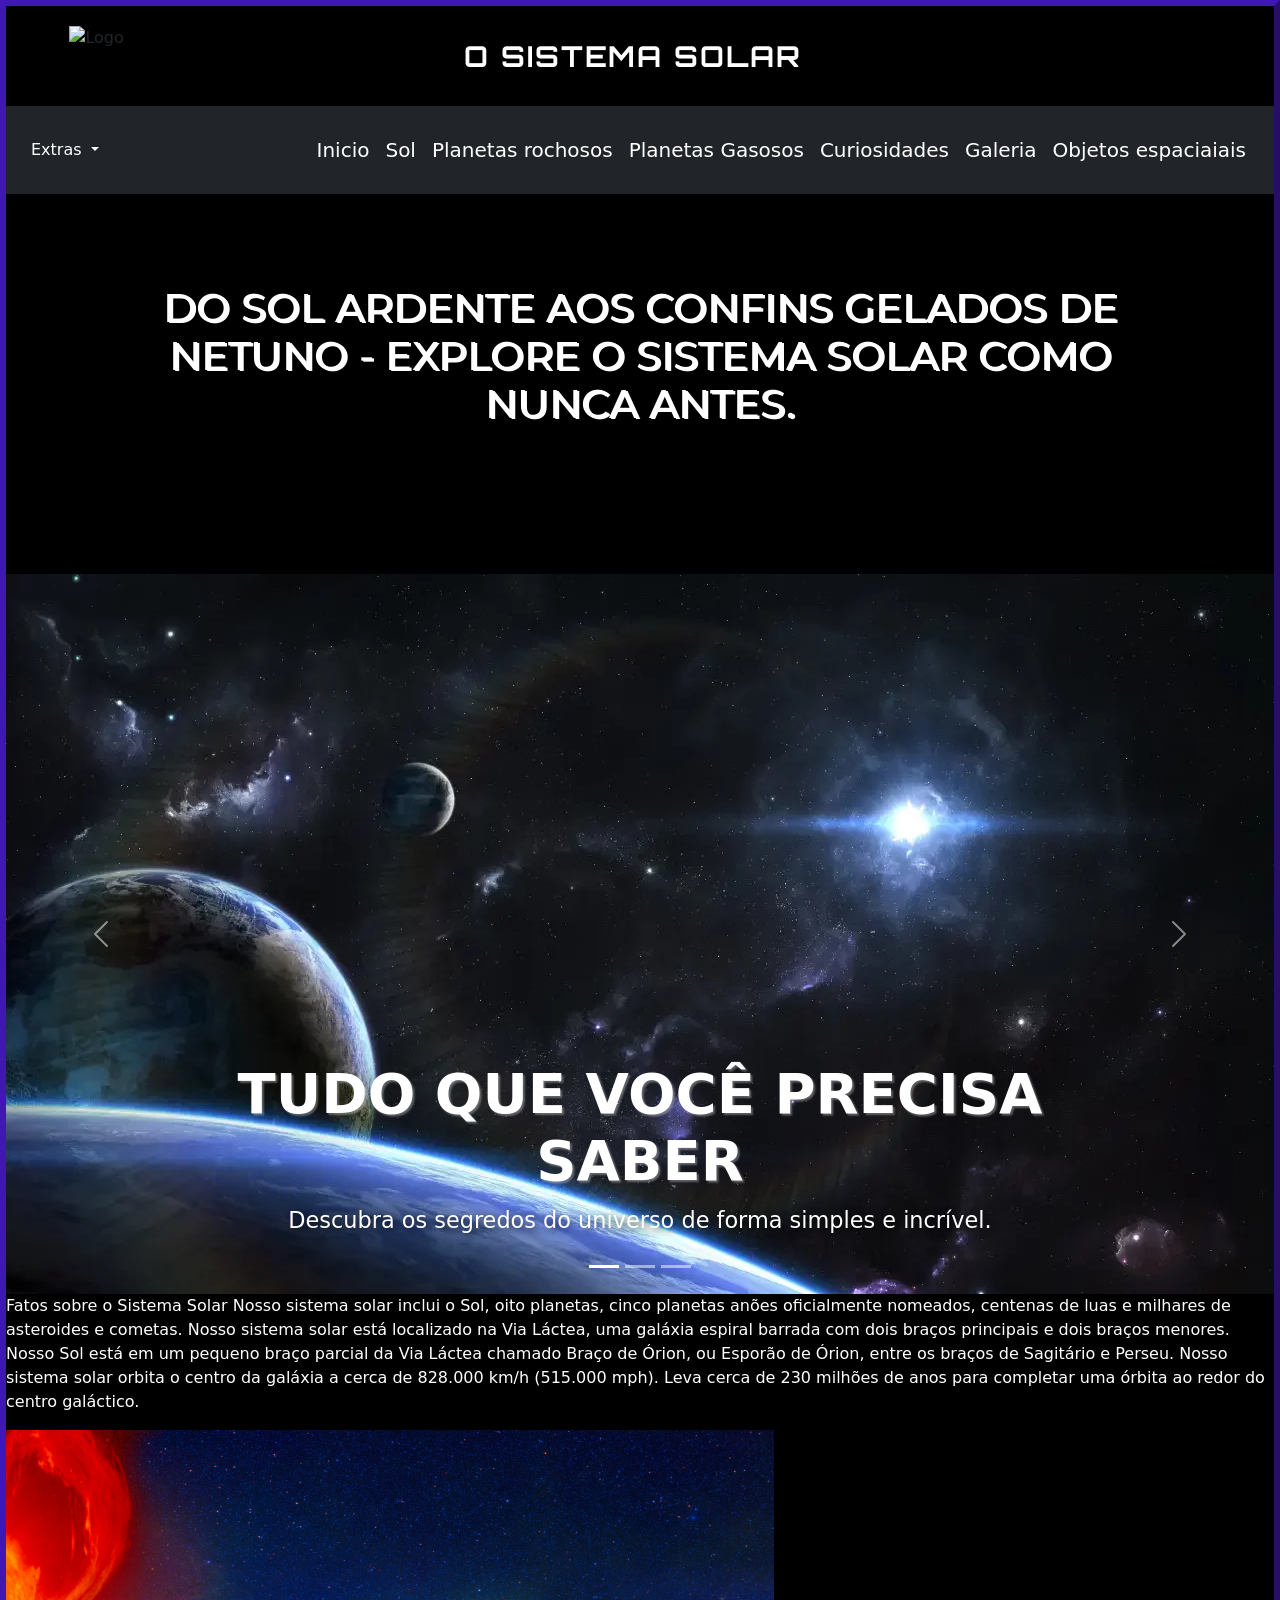
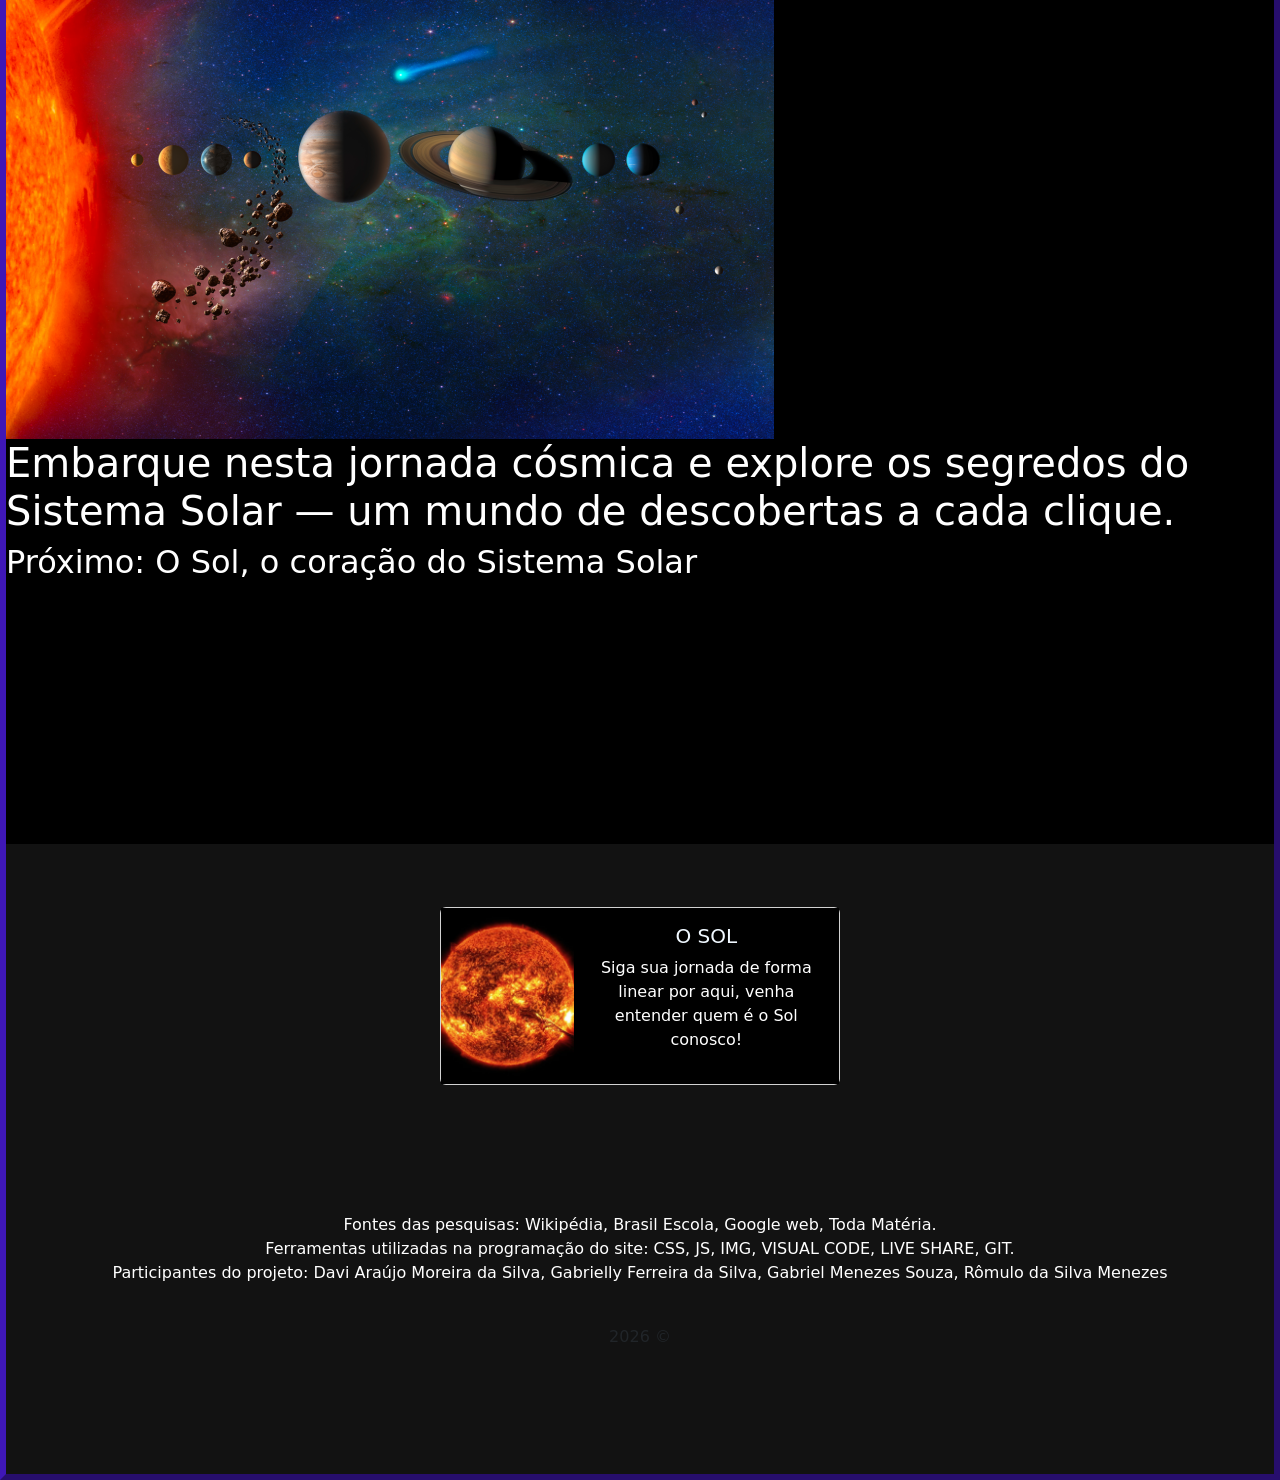
==== sistema-solar-github1/index.html @ 9ed2bcf4 "added the whole site arquivos do pendrive" ====
<!doctype html>
<html lang="en">
  <head>
    <meta charset="utf-8">
    <meta name="viewport" content="width=device-width, initial-scale=1">
    <title>Principal</title>
    
    <link href="https://cdn.jsdelivr.net/npm/bootstrap@5.3.8/dist/css/bootstrap.min.css" rel="stylesheet" 
    integrity="sha384-sRIl4kxILFvY47J16cr9ZwB07vP4J8+LH7qKQnuqkuIAvNWLzeN8tE5YBujZqJLB" crossorigin="anonymous">

    <link rel="preconnect" href="https://fonts.googleapis.com">
    <link rel="preconnect" href="https://fonts.gstatic.com" crossorigin>
    <link href="https://fonts.googleapis.com/css2?family=Montserrat:ital,wght@0,100..900;1,100..900&family=Orbitron:wght@400..900&display=swap" rel="stylesheet">

    <link rel="stylesheet" href="css/index.css">
  </head>
  <body>
  <div class="layout">  
   <header>
        <div class="header-top">
          <div class="container-logo-titulo">
            <img src="/img/Gemini_Generated_Image_xjdbs6xjdbs6xjdb.png" alt="Logo" class="logo-img">
            <h1 class="main-title">O SISTEMA SOLAR</h1>
          </div>
        </div>

              <nav class="navbar navbar-expand-lg navbar-dark bg-dark">  <!-- NAV BAR -->
        <div class="container-fluid">
          <button class="navbar-toggler" type="button" data-bs-toggle="collapse" data-bs-target="#navbarNavDarkDropdown" aria-controls="navbarNavDarkDropdown" aria-expanded="false" aria-label="Toggle navigation">
            <span class="navbar-toggler-icon"></span>
          </button>
          <div class="collapse navbar-collapse" id="navbarNavDarkDropdown">
            <ul class="navbar-nav">
              <li class="nav-item dropdown">
                <button class="btn btn-dark dropdown-toggle" data-bs-toggle="dropdown" aria-expanded="false">
                  Extras
                </button>
                <ul class="dropdown-menu dropdown-menu-dark">
                  <li><a class="dropdown-item" href="pag8.html">Quiz</a></li>          
                  <li><a class="dropdown-item" href="pag9.html">Feedback</a></li>
                </ul>
              </li>
            </ul>----------------------------------------------------------------------------
                <a class="navbar-brand" href="index.html">Inicio</a>
                <a class="navbar-brand" href="pag2.html">Sol</a>
                <a class="navbar-brand" href="pag3.html">Planetas rochosos</a>
                <a class="navbar-brand" href="pag4.html">Planetas Gasosos</a>
                <a class="navbar-brand" href="pag5.html">Curiosidades</a>
                <a class="navbar-brand" href="pag6.html">Galeria</a>
                <a class="navbar-brand" href="pag7.html">Objetos espaciaiais</a>
          </div>
        </div>
      </nav>
   </header>
      
 <main>
      <div class="titulomain">
      <h1>Do sol ardente aos confins gelados de netuno - explore o Sistema Solar como nunca antes.</h1>
      </div>
      <br><br>
      <div id="carouselExampleCaptions" class="carousel slide">

        <div class="carousel-indicators">
          <button type="button" data-bs-target="#carouselExampleCaptions" data-bs-slide-to="0" class="active"></button>
          <button type="button" data-bs-target="#carouselExampleCaptions" data-bs-slide-to="1"></button>
          <button type="button" data-bs-target="#carouselExampleCaptions" data-bs-slide-to="2"></button>
        </div>

        <div class="carousel-inner">

          <div class="carousel-item active">
            <img src="img/GettyImages-976979300-1280x720.webp" class="d-block w-100">
            <div class="carousel-caption custom-caption">
              <h2>TUDO QUE VOCÊ PRECISA SABER</h2>
              <p>Descubra os segredos do universo de forma simples e incrível.</p>
            </div>
          </div>

          <div class="carousel-item">
            <img src="img/sol_1758863387725.jpg" class="d-block w-100">
            <div class="carousel-caption custom-caption">
              <h2>O SOL</h2>
              <p>A estrela que sustenta a vida e domina o nosso sistema.</p>
            </div>
          </div>

          <div class="carousel-item">
            <img src="img/images.jpeg" class="d-block w-100">
            <div class="carousel-caption custom-caption">
              <h2>DESAFIE-SE</h2>
              <p>Teste seus conhecimentos e veja até onde você consegue chegar.</p>
            </div>
          </div>

        </div>

        <button class="carousel-control-prev" type="button" data-bs-target="#carouselExampleCaptions" data-bs-slide="prev">
          <span class="carousel-control-prev-icon"></span>
        </button>

        <button class="carousel-control-next" type="button" data-bs-target="#carouselExampleCaptions" data-bs-slide="next">
          <span class="carousel-control-next-icon"></span>
        </button>

      </div>


     <p> Fatos sobre o Sistema Solar
Nosso sistema solar inclui o Sol, oito planetas, cinco planetas anões oficialmente nomeados, centenas de luas e milhares de asteroides e cometas.
Nosso sistema solar está localizado na Via Láctea, uma galáxia espiral barrada com dois braços principais e dois braços menores.
 Nosso Sol está em um pequeno braço parcial da Via Láctea chamado Braço de Órion, ou Esporão de Órion, entre os braços de Sagitário e Perseu. 
 Nosso sistema solar orbita o centro da galáxia a cerca de 828.000 km/h (515.000 mph). Leva cerca de 230 milhões de anos para completar uma órbita
ao redor do centro galáctico. </p>

<img src="img/edu-solar-system-large.webp" alt="">

<h1>Embarque nesta jornada cósmica e explore os segredos do Sistema Solar — um mundo de descobertas a cada clique.</h1>
<h2> Próximo: O Sol, o coração do Sistema Solar </h2>

 </main>
 <footer>
    <div class="cardsFooter">
          <br><br>
           <div class="card mb-3" >
              <div class="row g-0">
               <div class="col-md-4">
                <a href="/pag2.html"><img src="img/sol_1758863387725.jpg" alt="18rem"></a>
               </div>
                 <div class="col-md-8">
                <div class="card-body">
                 <h5 class="card-title">O SOL</h5>
                <p class="card-text"> <a href="pag2.html">Siga sua jornada de forma linear por aqui, venha entender quem é o Sol conosco!</a> </p>
               <p class="card-text"><small class="text-body-secondary"></small></p>
               </div>
               </div>
             </div>
           </div> 
    </div>
      <br> <br>
       <p class="paragrafo"> Fontes das pesquisas: Wikipédia, Brasil Escola, Google web, Toda Matéria. <br>
           Ferramentas utilizadas na programação do site: CSS, JS, IMG, VISUAL CODE, LIVE SHARE, GIT. <br>
         Participantes do projeto: Davi Araújo Moreira da Silva, Gabrielly Ferreira da Silva, Gabriel Menezes Souza, Rômulo da Silva Menezes <br> <br>
       </p>
       <p>2026 &copy;</p>
</footer>
  </div>
    <script src="https://cdn.jsdelivr.net/npm/bootstrap@5.3.8/dist/js/bootstrap.bundle.min.js" integrity="sha384-FKyoEForCGlyvwx9Hj09JcYn3nv7wiPVlz7YYwJrWVcXK/BmnVDxM+D2scQbITxI" crossorigin="anonymous"></script>
  </body>
</html>
---- sistema-solar-github1/css/index.css ----
html, body{
    border: 3px solid rgba(68, 27, 218, 0.612);
    border-style:outset;
    box-sizing: border-box;
    background-color: rgb(38, 11, 70);
}
.layout{

    display: grid;
    grid-template-columns: 1fr;
    grid-template-rows: auto 250vh 70vh;
    grid-template-areas: 
    "header header"
    "main main"
    "footer footer";
}
header{
    background-color: rgb(0, 0, 0);
    grid-area: header;
}
.main-title {
    font-family: 'Orbitron', sans-serif;
    color: white;
    margin: 0;
    font-size: 1.8rem;
    font-weight: 700;
    text-transform: uppercase;
    letter-spacing: 2px; /* Dá um toque mais moderno */
}

/* Container que segura a logo e o título */
.header-top {
    background-color: rgb(0, 0, 0);
    padding: 20px 5%;      /* Espaço em cima/baixo e 5% nas laterais */
    display: flex;         /* Habilita o modo de caixa flexível */
    justify-content: flex-start; /* Alinha tudo no início (esquerda) */
}

.container-logo-titulo {
    display: flex;         /* Coloca os itens internos lado a lado */
    align-items: center;    /* Centraliza verticalmente a logo com o texto */
}

/* Estilo da Logo */
.logo-img {
    height: 60px;          /* Ajuste o tamanho da sua logo aqui */
    width: auto;
    margin-right: 340px;    /* Espaço entre a logo e o título */
}



main{
    color: white;
    background-color: rgb(0, 0, 0);
   
    grid-area: main;
}
.titulomain {
    font-family: 'Montserrat', sans-serif;
    text-transform: uppercase;
    font-weight:bold;
    color: white;
    text-shadow: 2px 1px white;
    text-align: center;
    padding: 50px;
    margin: 40px;

}
.carousel-inner {
    height: 80vh;
    width: 150vh;
    margin: 0 auto; /* centraliza horizontalmente */
}

#carouselExampleCaptions {
    display: flex;
    justify-content: center; /* centraliza o conteúdo interno */
}

.carousel-item {
    height: 100%;
}

.carousel-item img {
    height: 100%;
    width: 100%;
    object-fit: cover;
} 

.custom-caption h2 {
    font-size: 3.5rem;
    font-weight: bold;
    margin-bottom: 10px;
    text-shadow: 2px 2px 2px rgba(255, 255, 255, 0.322);
}


.custom-caption p {
    font-size: 1.4rem;
    text-shadow: 2px 2px 8px rgba(0, 0, 0, 0.8);
}

footer{
    background-color: rgb(18, 18, 18);
    text-align: center;
}

.cardsFooter{
    display: flex;
    justify-content: center;
    align-items: center;
    padding: 5%;
}

.cardsFooter .card{
    max-width: 400px;
}

.cardsFooter .col-md-4 img {
    width: 100%;
    height: 100%;
    object-fit: cover;
}

.cardsFooter .card a{
    color: white;
    text-decoration: none;
}

.cardsFooter .card-body{
    color: aliceblue;
    background-color: black;
}

.paragrafo{
    color: rgb(255, 255, 255);
}
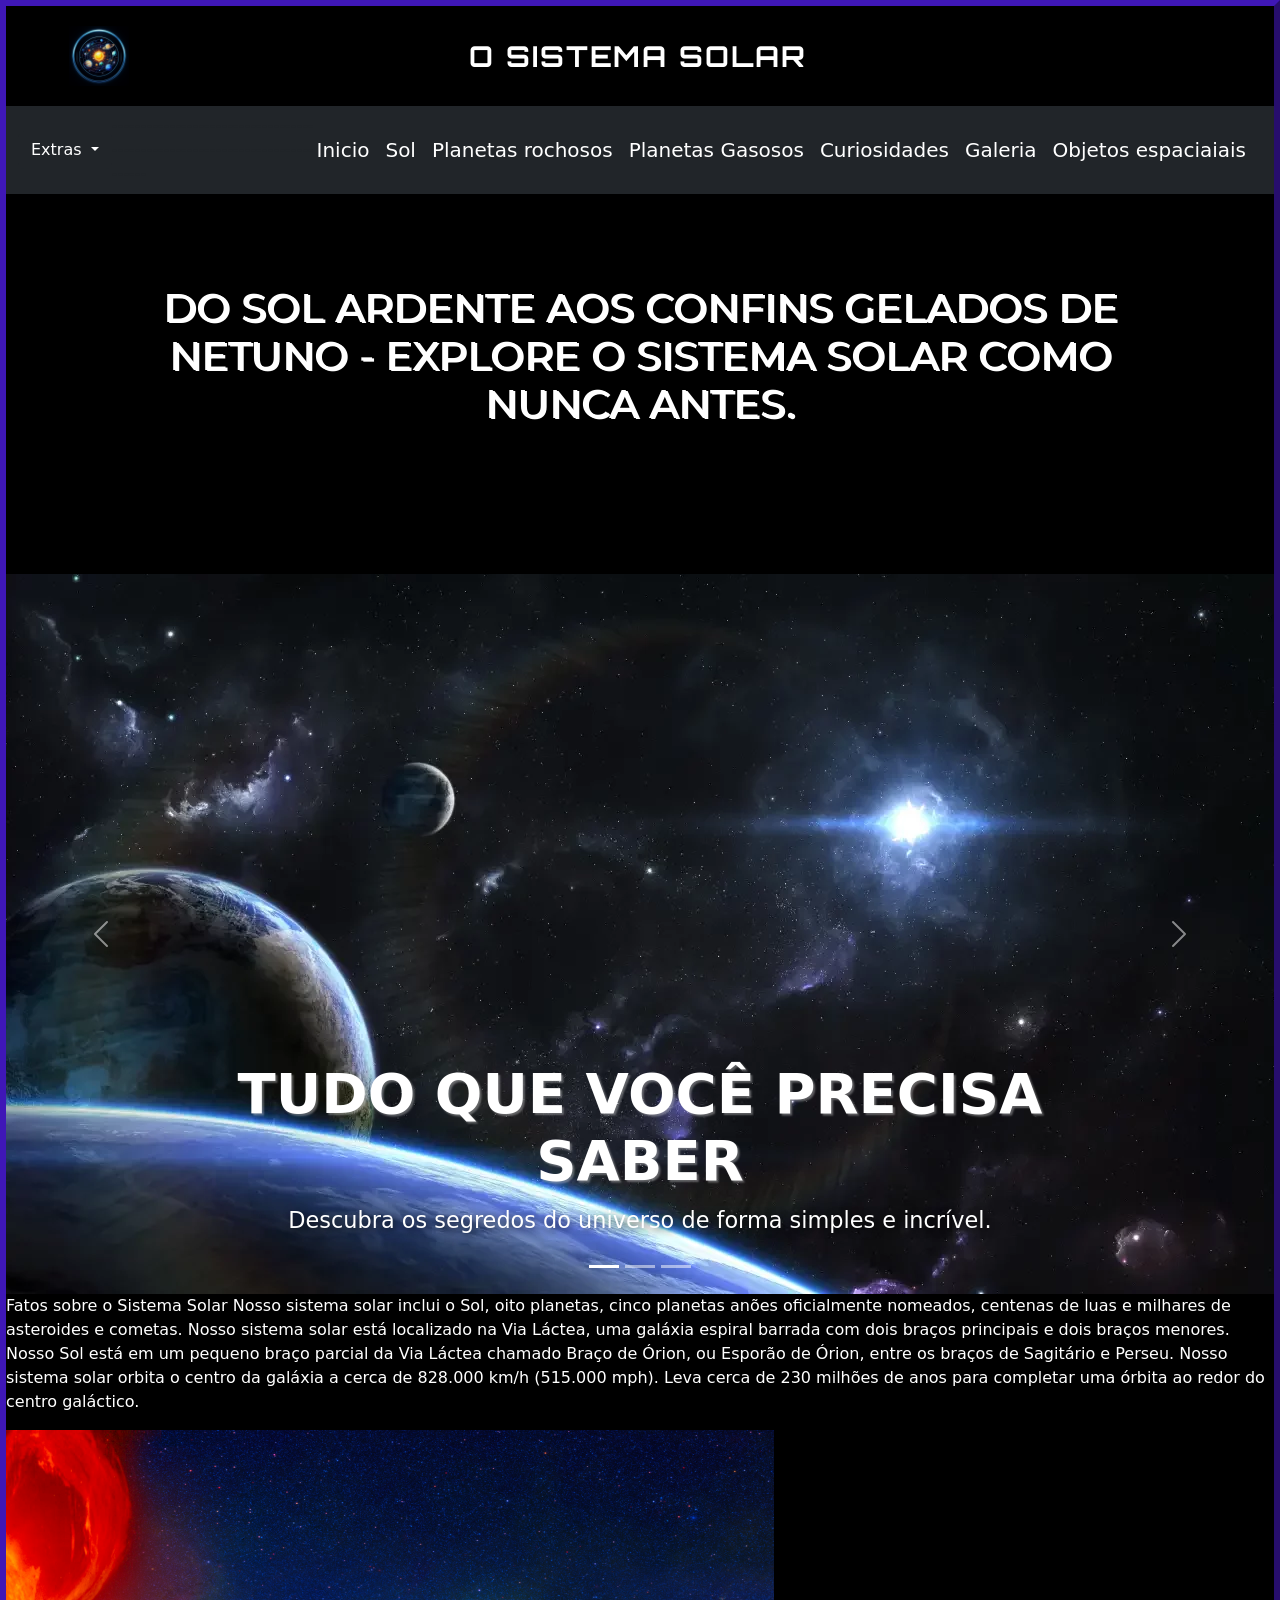
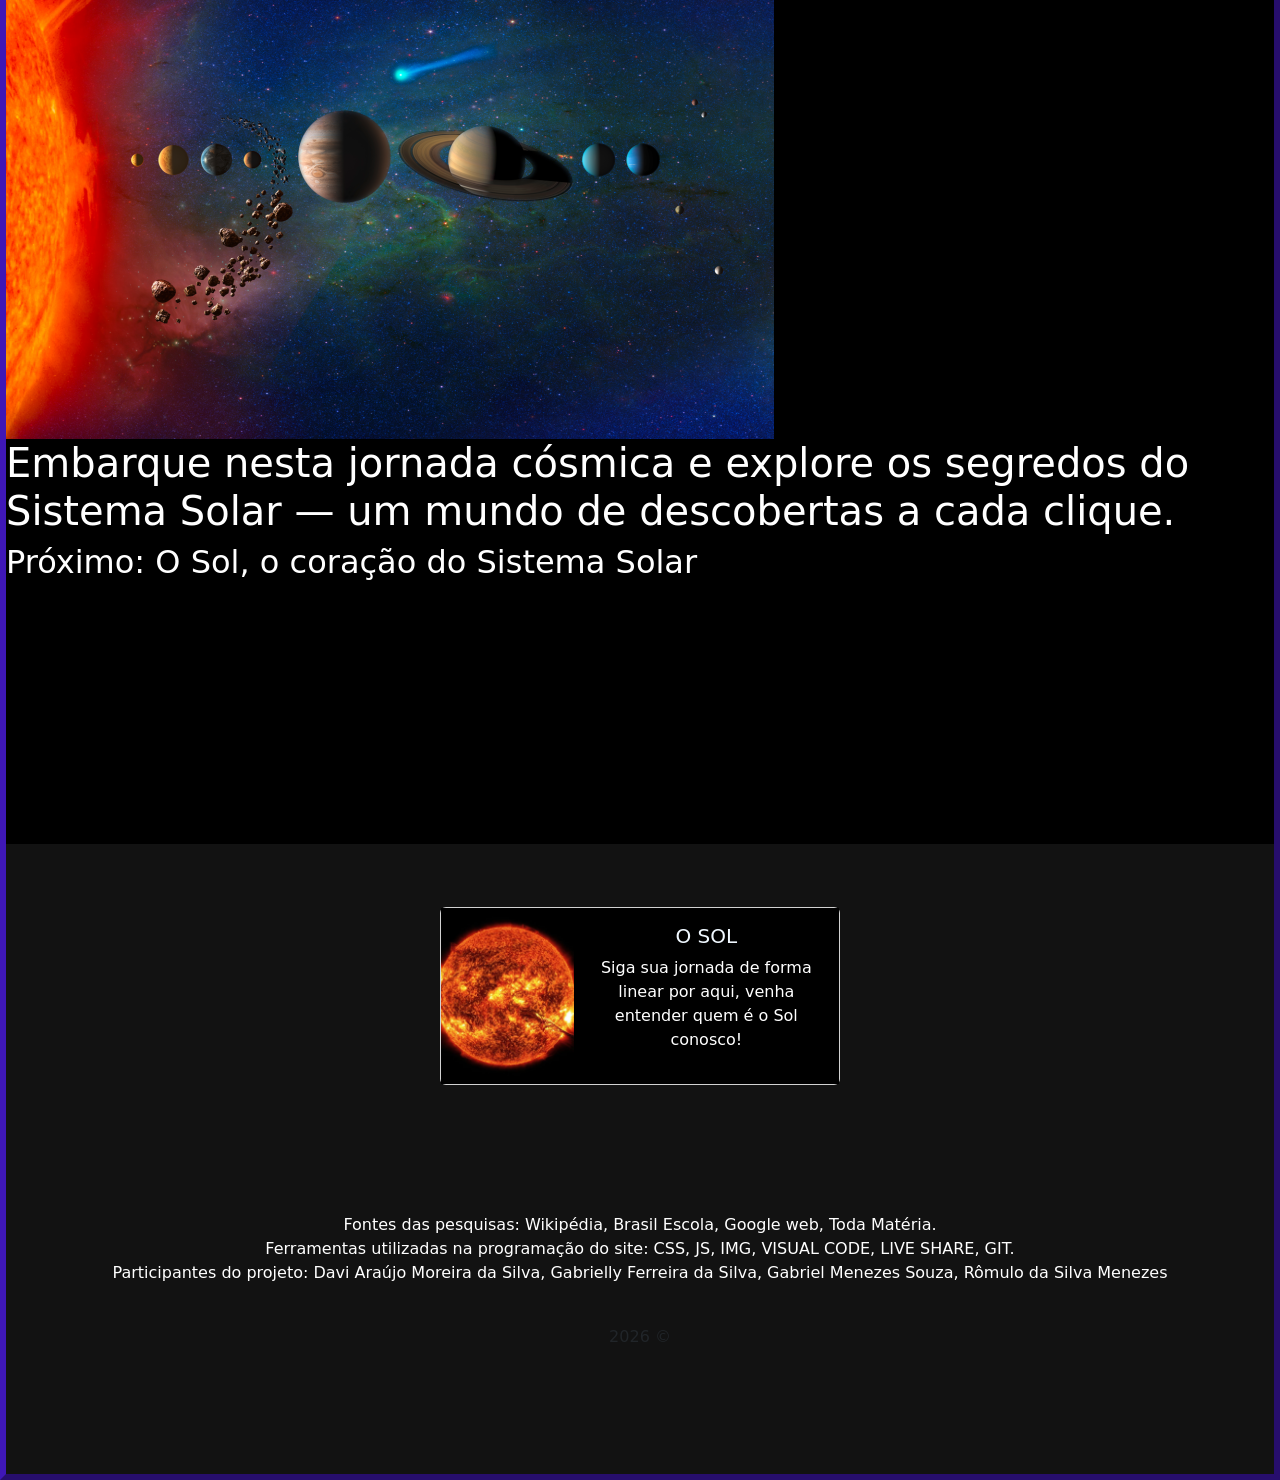
==== commit 6056fb8b: "teste de commit logo site teste" ====
--- a/sistema-solar-github1/index.html
+++ b/sistema-solar-github1/index.html
@@ -19,7 +19,7 @@
    <header>
         <div class="header-top">
           <div class="container-logo-titulo">
-            <img src="/img/Gemini_Generated_Image_xjdbs6xjdbs6xjdb.png" alt="Logo" class="logo-img">
+            <img src="img/Gemini_Generated_Image_xjdbs6xjdbs6xjdb.png" alt="Logo" class="logo-img">
             <h1 class="main-title">O SISTEMA SOLAR</h1>
           </div>
         </div>
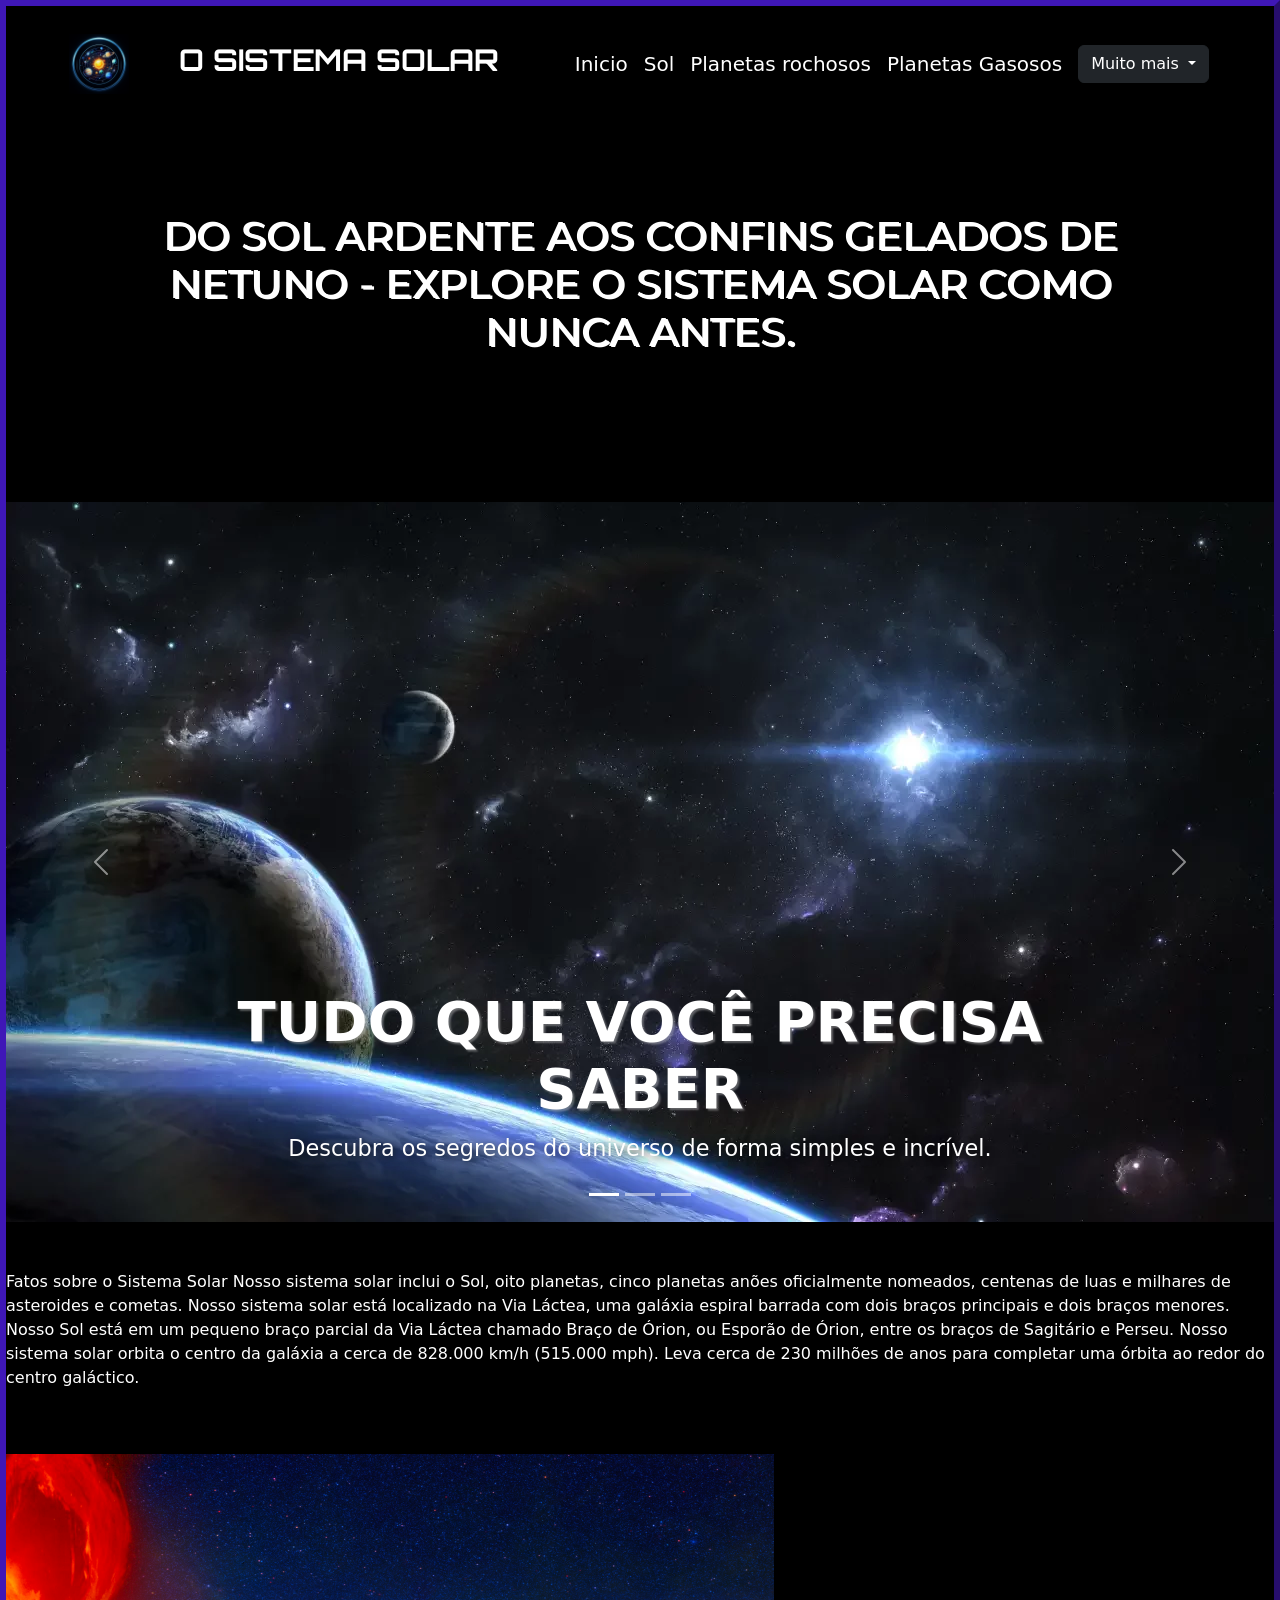
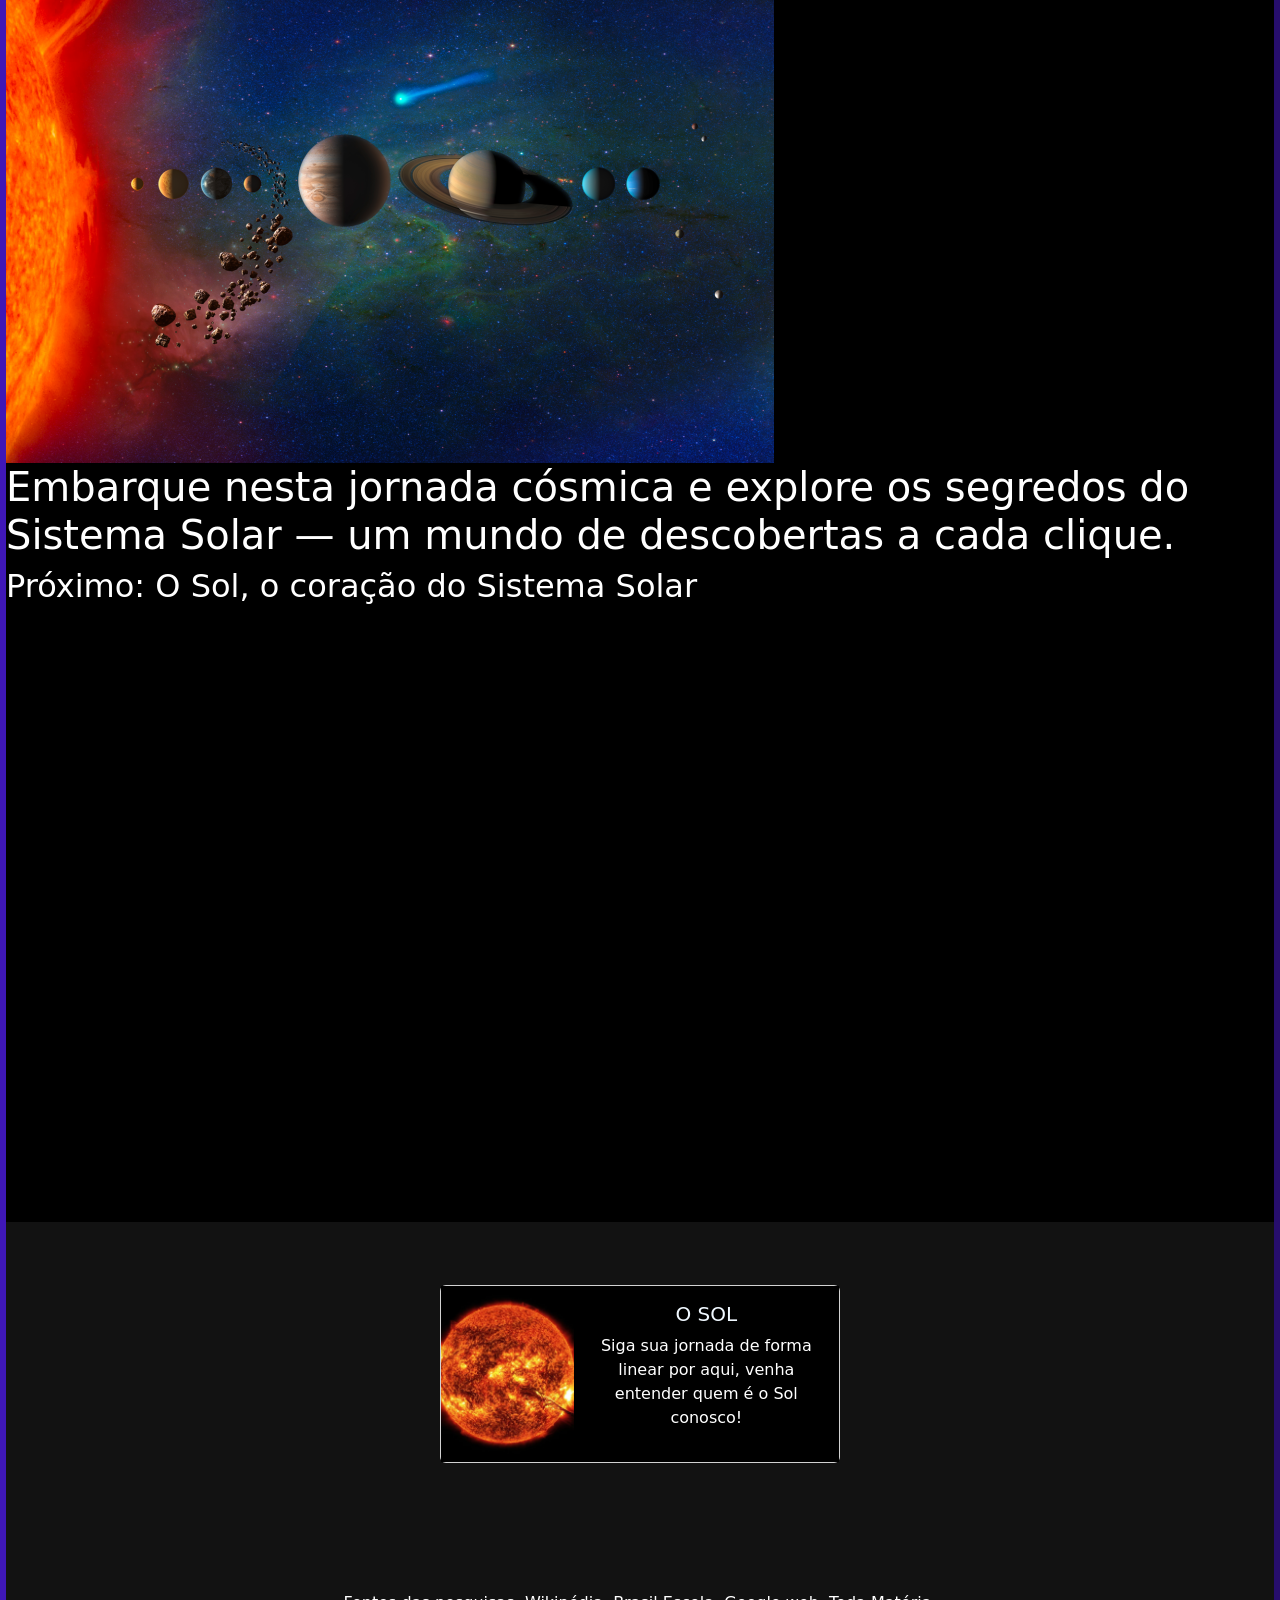
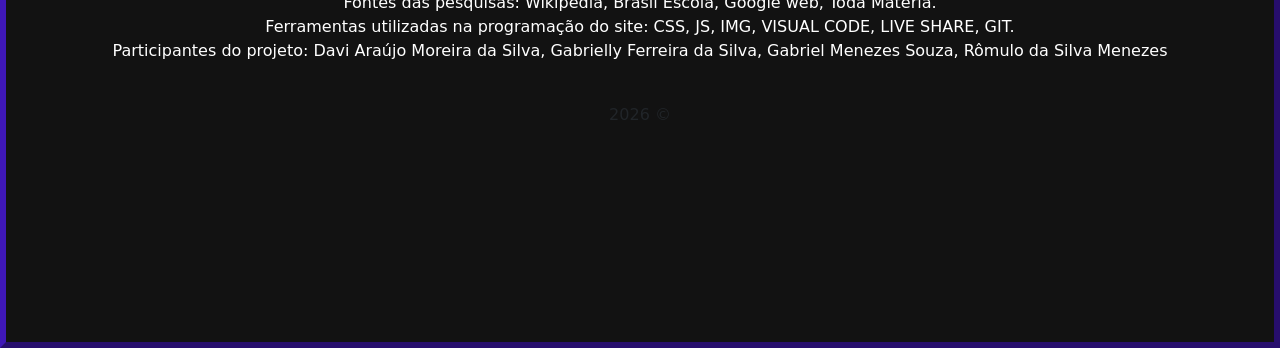
==== commit c575db80: "gaby adicionei tabelas e arrumei alguns cards e nav bar" ====
--- a/sistema-solar-github1/index.html
+++ b/sistema-solar-github1/index.html
@@ -17,40 +17,44 @@
   <body>
   <div class="layout">  
    <header>
-        <div class="header-top">
+
+              <nav class="navbar navbar-expand-lg navbar-dark">
+       <div class="header-top">
           <div class="container-logo-titulo">
             <img src="img/Gemini_Generated_Image_xjdbs6xjdbs6xjdb.png" alt="Logo" class="logo-img">
-            <h1 class="main-title">O SISTEMA SOLAR</h1>
+            <h1 class="titulo-site">O SISTEMA SOLAR</h1>
           </div>
         </div>
+                
+          <div class="container-fluid">
+            <button class="navbar-toggler" type="button" data-bs-toggle="collapse" data-bs-target="#navbarNavDarkDropdown" aria-controls="navbarNavDarkDropdown" aria-expanded="false" aria-label="Toggle navigation">
+              <span class="navbar-toggler-icon"></span>
+            </button>
+            <div class="collapse navbar-collapse" id="navbarNavDarkDropdown">
+            
+          <a class="navbar-brand" href="index.html">Inicio</a>
+          <a class="navbar-brand" href="pag2.html">Sol</a>
+          <a class="navbar-brand" href="pag3.html">Planetas rochosos</a>
+          <a class="navbar-brand" href="pag4.html">Planetas Gasosos</a>
 
-              <nav class="navbar navbar-expand-lg navbar-dark bg-dark">  <!-- NAV BAR -->
-        <div class="container-fluid">
-          <button class="navbar-toggler" type="button" data-bs-toggle="collapse" data-bs-target="#navbarNavDarkDropdown" aria-controls="navbarNavDarkDropdown" aria-expanded="false" aria-label="Toggle navigation">
-            <span class="navbar-toggler-icon"></span>
-          </button>
-          <div class="collapse navbar-collapse" id="navbarNavDarkDropdown">
-            <ul class="navbar-nav">
-              <li class="nav-item dropdown">
-                <button class="btn btn-dark dropdown-toggle" data-bs-toggle="dropdown" aria-expanded="false">
-                  Extras
-                </button>
-                <ul class="dropdown-menu dropdown-menu-dark">
-                  <li><a class="dropdown-item" href="pag8.html">Quiz</a></li>          
-                  <li><a class="dropdown-item" href="pag9.html">Feedback</a></li>
-                </ul>
-              </li>
-            </ul>----------------------------------------------------------------------------
-                <a class="navbar-brand" href="index.html">Inicio</a>
-                <a class="navbar-brand" href="pag2.html">Sol</a>
-                <a class="navbar-brand" href="pag3.html">Planetas rochosos</a>
-                <a class="navbar-brand" href="pag4.html">Planetas Gasosos</a>
-                <a class="navbar-brand" href="pag5.html">Curiosidades</a>
-                <a class="navbar-brand" href="pag6.html">Galeria</a>
-                <a class="navbar-brand" href="pag7.html">Objetos espaciaiais</a>
+          <ul class="navbar-nav">
+                <li class="nav-item dropdown">
+                  <button class="btn btn-dark dropdown-toggle" data-bs-toggle="dropdown" aria-expanded="false">
+                    Muito mais
+                  </button>
+                  <ul class="dropdown-menu dropdown-menu-dark">
+                    <li><a class="dropdown-item" href="pag8.html">Quiz</a></li>          
+                    <li><a class="dropdown-item" href="pag9.html">Feedback</a></li>
+                    <li><a class="dropdown-item" href="pag5.html">Curiosidades</a></li>
+                    <li><a class="dropdown-item" href="pag6.html">Galeria</a></li>
+                    <li><a class="dropdown-item" href="pag7.html">Objetos espaciais</a></li>
+                  </ul>
+                </li>
+              </ul>
+
+            </div>
           </div>
-        </div>
-      </nav>
+       </nav>
    </header>
       
  <main>
@@ -104,15 +108,15 @@
 
       </div>
 
-
+<br><br>
      <p> Fatos sobre o Sistema Solar
 Nosso sistema solar inclui o Sol, oito planetas, cinco planetas anões oficialmente nomeados, centenas de luas e milhares de asteroides e cometas.
 Nosso sistema solar está localizado na Via Láctea, uma galáxia espiral barrada com dois braços principais e dois braços menores.
  Nosso Sol está em um pequeno braço parcial da Via Láctea chamado Braço de Órion, ou Esporão de Órion, entre os braços de Sagitário e Perseu. 
  Nosso sistema solar orbita o centro da galáxia a cerca de 828.000 km/h (515.000 mph). Leva cerca de 230 milhões de anos para completar uma órbita
-ao redor do centro galáctico. </p>
+ao redor do centro galáctico. </p> <br><br>
 
-<img src="img/edu-solar-system-large.webp" alt="">
+<img class="image" src="img/edu-solar-system-large.webp" alt="">
 
 <h1>Embarque nesta jornada cósmica e explore os segredos do Sistema Solar — um mundo de descobertas a cada clique.</h1>
 <h2> Próximo: O Sol, o coração do Sistema Solar </h2>
--- a/sistema-solar-github1/css/index.css
+++ b/sistema-solar-github1/css/index.css
@@ -8,7 +8,8 @@
 
     display: grid;
     grid-template-columns: 1fr;
-    grid-template-rows: auto 250vh 70vh;
+    grid-template-rows: auto
+     300vh 80vh;
     grid-template-areas: 
     "header header"
     "main main"
@@ -35,6 +36,30 @@
     display: flex;         /* Habilita o modo de caixa flexível */
     justify-content: flex-start; /* Alinha tudo no início (esquerda) */
 }
+av{
+    background-color: black;
+    grid-area: nav;
+}
+
+.navbar {
+    background-color: #000000; 
+}
+
+.titulo-site {
+    white-space: nowrap;
+    font-family: 'Orbitron', sans-serif;
+    color: rgb(255, 255, 255);
+    font-size: 30px;
+    font-weight: 700;
+    text-transform: uppercase;
+}
+
+/* Container que segura a logo e o título */
+.header-top {
+    background-color: rgb(0, 0, 0);
+    display: flex;         /* Habilita o modo de caixa flexível */
+    justify-content: flex-start; /* Alinha tudo no início (esquerda) */
+}
 
 .container-logo-titulo {
     display: flex;         /* Coloca os itens internos lado a lado */
@@ -45,8 +70,10 @@
 .logo-img {
     height: 60px;          /* Ajuste o tamanho da sua logo aqui */
     width: auto;
-    margin-right: 340px;    /* Espaço entre a logo e o título */
+    margin-right: 50px;    /* Espaço entre a logo e o título */
 }
+
+
 
 
 
@@ -101,6 +128,11 @@
     text-shadow: 2px 2px 8px rgba(0, 0, 0, 0.8);
 }
 
+.image
+ {
+    align-items: center;
+}
+
 footer{
     background-color: rgb(18, 18, 18);
     text-align: center;
